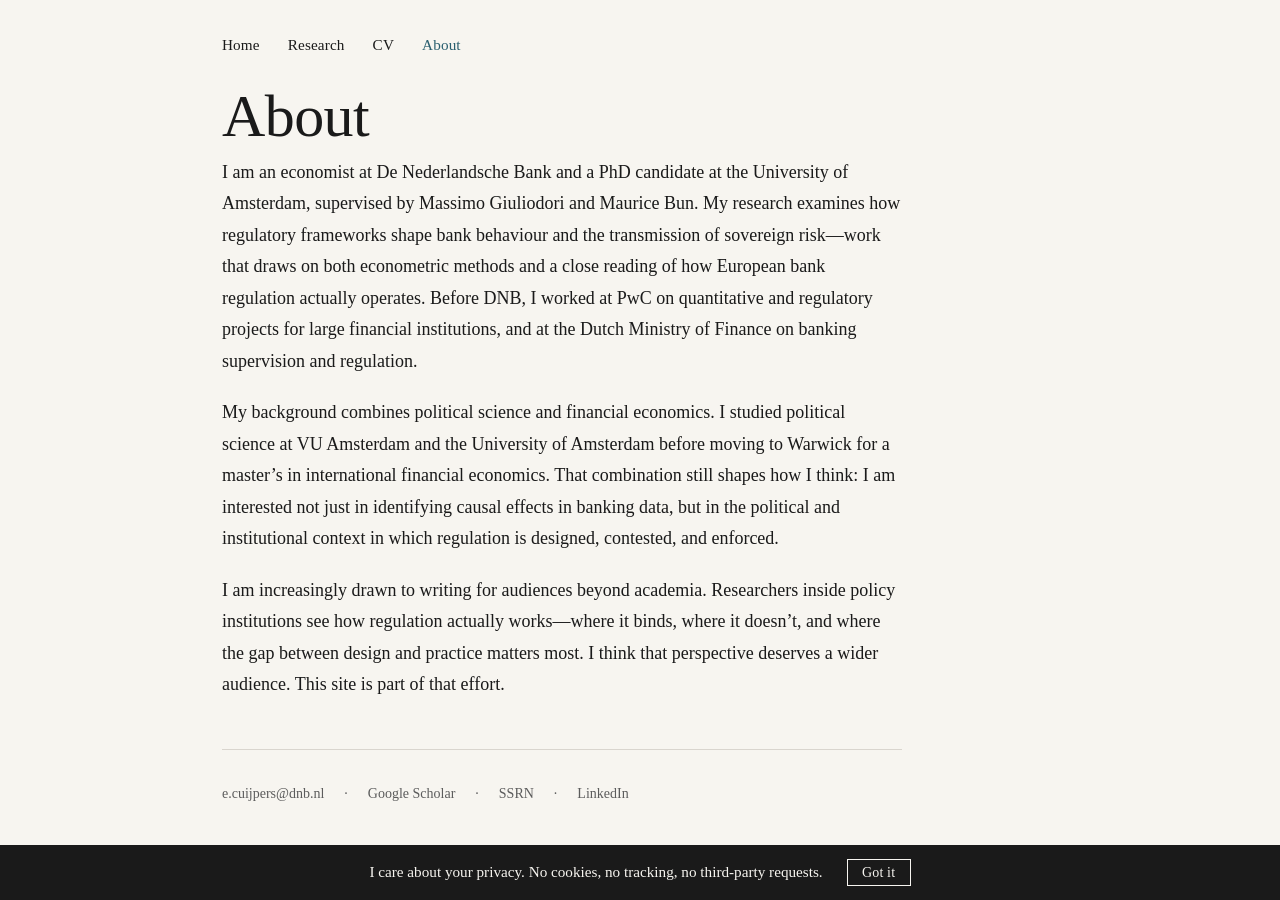
==== about.html @ 1b1d5498 "initial commit" ====
<!DOCTYPE html>
<html lang="en">
<head>
  <meta charset="UTF-8">
  <meta name="viewport" content="width=device-width, initial-scale=1.0">
  <title>About — Eric Cuijpers</title>
  <meta name="description" content="About Eric Cuijpers. Economist at De Nederlandsche Bank researching how regulatory frameworks shape bank behaviour and the transmission of sovereign risk.">
  <meta name="author" content="Eric Cuijpers">
  <link rel="canonical" href="https://ericcuijpers.com/about.html">
  <meta property="og:title" content="About — Eric Cuijpers">
  <meta property="og:description" content="Economist at De Nederlandsche Bank. Research on bank regulation and sovereign risk. Background in political science and financial economics.">
  <meta property="og:type" content="website">
  <meta property="og:url" content="https://ericcuijpers.com/about.html">
  <meta property="og:image" content="https://ericcuijpers.com/images/eric_cuijpers_v4.jpg">
  <link rel="icon" href="favicon.svg" type="image/svg+xml">
  <link rel="stylesheet" href="style.css">
</head>
<body>

  <div class="outer-container">
    <nav>
      <a href="index.html">Home</a>
      <a href="research.html">Research</a>
      <a href="cv.html">CV</a>
      <a href="about.html" class="nav-active">About</a>
    </nav>
  </div>

  <main class="outer-container">
    <div class="content">

      <h1>About</h1>

      <p>I am an economist at De Nederlandsche Bank and a PhD candidate at the University of Amsterdam, supervised by Massimo Giuliodori and Maurice Bun. My research examines how regulatory frameworks shape bank behaviour and the transmission of sovereign risk—work that draws on both econometric methods and a close reading of how European bank regulation actually operates. Before DNB, I worked at PwC on quantitative and regulatory projects for large financial institutions, and at the Dutch Ministry of Finance on banking supervision and regulation.</p>

      <p>My background combines political science and financial economics. I studied political science at VU Amsterdam and the University of Amsterdam before moving to Warwick for a master’s in international financial economics. That combination still shapes how I think: I am interested not just in identifying causal effects in banking data, but in the political and institutional context in which regulation is designed, contested, and enforced.</p>

      <p>I am increasingly drawn to writing for audiences beyond academia. Researchers inside policy institutions see how regulation actually works—where it binds, where it doesn’t, and where the gap between design and practice matters most. I think that perspective deserves a wider audience. This site is part of that effort.</p>

    </div>
  </main>

  <div class="outer-container">
    <footer>
      <a href="&#109;&#97;&#105;&#108;&#116;&#111;&#58;e.cuijpers&#64;dnb&#46;nl">e.cuijpers&#64;dnb&#46;nl</a>
      <span>·</span>
      <a href="https://scholar.google.com/citations?user=IjH0WNsAAAAJ&hl=en">Google Scholar</a>
      <span>·</span>
      <a href="https://papers.ssrn.com/sol3/cf_dev/AbsByAuth.cfm?per_id=4034955">SSRN</a>
      <span>·</span>
      <a href="https://www.linkedin.com/in/eric-cuijpers-68652515/">LinkedIn</a>
    </footer>
  </div>

  <div class="privacy-bar" id="privacy-bar">
    <p>I care about your privacy. No cookies, no tracking, no third-party requests.</p>
    <button id="privacy-dismiss">Got it</button>
  </div>
  <script>
    (function() {
      var bar = document.getElementById('privacy-bar');
      if (localStorage.getItem('privacy-noted')) { bar.classList.add('hidden'); return; }
      document.getElementById('privacy-dismiss').addEventListener('click', function() {
        bar.classList.add('hidden');
        localStorage.setItem('privacy-noted', '1');
      });
    })();
  </script>

</body>
</html>
---- style.css ----
/* =========================================
   FONT LOADING
   ========================================= */

@font-face {
  font-family: 'Cormorant Garamond';
  src: url('/assets/fonts/CormorantGaramond-Regular.woff2') format('woff2');
  font-weight: 400;
  font-style: normal;
  font-display: swap;
}

@font-face {
  font-family: 'Source Serif 4';
  src: url('/assets/fonts/SourceSerif4-Regular.woff2') format('woff2');
  font-weight: 400;
  font-style: normal;
  font-display: swap;
}

@font-face {
  font-family: 'Source Serif 4';
  src: url('/assets/fonts/SourceSerif4-Medium.woff2') format('woff2');
  font-weight: 500;
  font-style: normal;
  font-display: swap;
}

/* =========================================
   CSS CUSTOM PROPERTIES
   ========================================= */

:root {
  --color-bg: #F7F5F0;
  --color-text: #1A1A1A;
  --color-accent: #2A5F6F;
  --color-muted: #5C5C5C;
  --color-rule: #D9D5CE;

  --font-display: 'Cormorant Garamond', Georgia, serif;
  --font-body: 'Source Serif 4', Georgia, serif;

  --size-base: 1.125rem;
  --size-small: 0.95rem;
  --size-xs: 0.875rem;
  --line-height-body: 1.75;

  --max-width-text: 680px;
  --max-width-outer: 900px;
  --space-section: 3rem;
  --space-item: 1.5rem;
}

/* =========================================
   GLOBAL RESET & BASE
   ========================================= */

* {
  box-sizing: border-box;
}

body {
  background-color: var(--color-bg);
  color: var(--color-text);
  font-family: var(--font-body);
  font-size: var(--size-base);
  line-height: var(--line-height-body);
  margin: 0;
  padding: 0;
}

/* =========================================
   LAYOUT
   ========================================= */

.outer-container {
  max-width: var(--max-width-outer);
  margin: 0 auto;
  padding: 0 2rem;
}

.content {
  max-width: var(--max-width-text);
}

/* =========================================
   NAVIGATION
   ========================================= */

nav {
  max-width: var(--max-width-text);
  padding: 2rem 0 1.5rem;
  display: flex;
  gap: 1.75rem;
  font-family: var(--font-body);
  font-size: var(--size-small);
  letter-spacing: 0.01em;
}

nav a {
  color: var(--color-text);
  text-decoration: none;
}

nav a:hover {
  color: var(--color-accent);
}

nav a.nav-active {
  color: var(--color-accent);
}

/* =========================================
   TYPOGRAPHY
   ========================================= */

h1 {
  font-family: var(--font-display);
  font-size: 3.75rem;
  font-weight: 400;
  line-height: 1.1;
  margin: 0 0 0.5rem 0;
  letter-spacing: -0.01em;
}

h2 {
  font-family: var(--font-display);
  font-size: 1.65rem;
  font-weight: 400;
  margin: var(--space-section) 0 1rem 0;
  letter-spacing: 0em;
}

h3 {
  font-family: var(--font-body);
  font-size: var(--size-base);
  font-weight: 500;
  margin: 0 0 0.25rem 0;
}

p {
  margin: 0 0 1.25rem 0;
}

a {
  color: var(--color-accent);
  text-decoration: none;
}

a:hover {
  text-decoration: underline;
}

.muted {
  color: var(--color-muted);
  font-size: var(--size-small);
}

.affiliation {
  color: var(--color-muted);
  font-size: var(--size-small);
  margin: 0 0 0.5rem 0;
  letter-spacing: 0.02em;
}

.tagline {
  color: var(--color-text);
  font-size: 1.1rem;
  margin: 0 0 1.75rem 0;
  font-style: normal;
}

hr {
  border: none;
  border-top: 1px solid var(--color-rule);
  margin: var(--space-section) 0;
}

/* =========================================
   LISTS
   ========================================= */

ul.item-list {
  list-style: none;
  padding: 0;
  margin: 0;
}

ul.item-list li {
  margin-bottom: var(--space-item);
  padding-bottom: var(--space-item);
  border-bottom: 1px solid var(--color-rule);
}

ul.item-list li:last-child {
  border-bottom: none;
}

.item-title {
  font-family: var(--font-body);
  font-weight: 500;
  font-size: var(--size-base);
  color: var(--color-text);
  display: block;
  margin-bottom: 0.2rem;
}

.item-title a {
  color: var(--color-text);
  text-decoration: none;
}

.item-title a:hover {
  color: var(--color-accent);
}

.item-meta {
  color: var(--color-muted);
  font-size: var(--size-small);
  display: block;
  margin-bottom: 0.15rem;
}

.item-description {
  color: var(--color-text);
  font-size: var(--size-small);
  display: block;
  margin-top: 0.25rem;
}

.item-action {
  display: inline-block;
  margin-top: 0.6rem;
  font-size: var(--size-small);
  color: var(--color-accent);
  text-decoration: none;
  font-weight: 500;
}

.item-action:hover {
  text-decoration: underline;
}

/* =========================================
   HOMEPAGE INTRO BLOCK
   ========================================= */

.intro-block {
  display: flex;
  justify-content: space-between;
  align-items: flex-start;
  gap: 2rem;
  margin-bottom: 2rem;
}

.intro-text {
  flex: 1;
}

.intro-photo {
  width: 200px;
  flex-shrink: 0;
}

.intro-photo img {
  width: 100%;
  display: block;
}

/* =========================================
   CV ENTRIES
   ========================================= */

.cv-entry {
  margin-bottom: 1.25rem;
}

.cv-entry:last-child {
  margin-bottom: 0;
}

.cv-entry .item-description {
  margin: 0;
}

/* =========================================
   FOOTER
   ========================================= */

footer {
  max-width: var(--max-width-text);
  margin-top: var(--space-section);
  padding: 2rem 0;
  border-top: 1px solid var(--color-rule);
  font-size: var(--size-xs);
  color: var(--color-muted);
  display: flex;
  gap: 1.25rem;
  flex-wrap: wrap;
}

footer a {
  color: var(--color-muted);
  text-decoration: none;
}

footer a:hover {
  color: var(--color-accent);
}

/* =========================================
   PAPER PAGES
   ========================================= */

.paper-back {
  font-size: var(--size-small);
  margin: 0 0 2rem 0;
}

.paper-back a {
  color: var(--color-muted);
}

.paper-back a:hover {
  color: var(--color-accent);
}

h1.paper-title {
  font-size: 2.25rem;
  line-height: 1.2;
  margin: 0 0 0.5rem 0;
}

.paper-meta {
  color: var(--color-muted);
  font-size: var(--size-small);
  margin: 0 0 1.25rem 0;
}

.paper-links {
  display: flex;
  gap: 1rem;
  flex-wrap: wrap;
  margin-bottom: 0.5rem;
}

.paper-links a {
  font-size: var(--size-small);
  color: var(--color-accent);
  text-decoration: none;
  padding: 0.3rem 0.75rem;
  border: 1px solid var(--color-accent);
}

.paper-links a:hover {
  background-color: var(--color-accent);
  color: var(--color-bg);
  text-decoration: none;
}

ul.highlights {
  list-style: none;
  padding: 0;
  margin: 0.35rem 0 0.35rem 0;
}

ul.highlights li {
  padding-left: 0;
  margin-bottom: 0.4rem;
  font-size: var(--size-base);
  line-height: var(--line-height-body);
}

.paper-keywords {
  color: var(--color-muted);
  font-size: var(--size-small);
  margin: 0 0 0.25rem 0;
}

/* =========================================
   PRIVACY BAR
   ========================================= */

.privacy-bar {
  position: fixed;
  bottom: 0;
  left: 0;
  right: 0;
  background-color: var(--color-text);
  color: var(--color-bg);
  font-size: var(--size-small);
  padding: 0.85rem 2rem;
  display: flex;
  justify-content: center;
  align-items: center;
  gap: 1.5rem;
  z-index: 1000;
}

.privacy-bar p {
  margin: 0;
}

.privacy-bar button {
  background: none;
  border: 1px solid var(--color-bg);
  color: var(--color-bg);
  font-family: var(--font-body);
  font-size: var(--size-xs);
  padding: 0.3rem 0.9rem;
  cursor: pointer;
  letter-spacing: 0.01em;
}

.privacy-bar button:hover {
  background-color: var(--color-bg);
  color: var(--color-text);
}

.privacy-bar.hidden {
  display: none;
}

/* =========================================
   RESPONSIVE
   ========================================= */

@media (max-width: 600px) {
  h1 {
    font-size: 2.5rem;
  }

  .outer-container {
    padding: 0 1.25rem;
  }

  .intro-block {
    flex-direction: column-reverse;
  }

  .intro-photo {
    width: 130px;
  }

  nav {
    flex-wrap: wrap;
    gap: 0.75rem;
  }

  footer {
    flex-direction: column;
    gap: 0.5rem;
  }
}
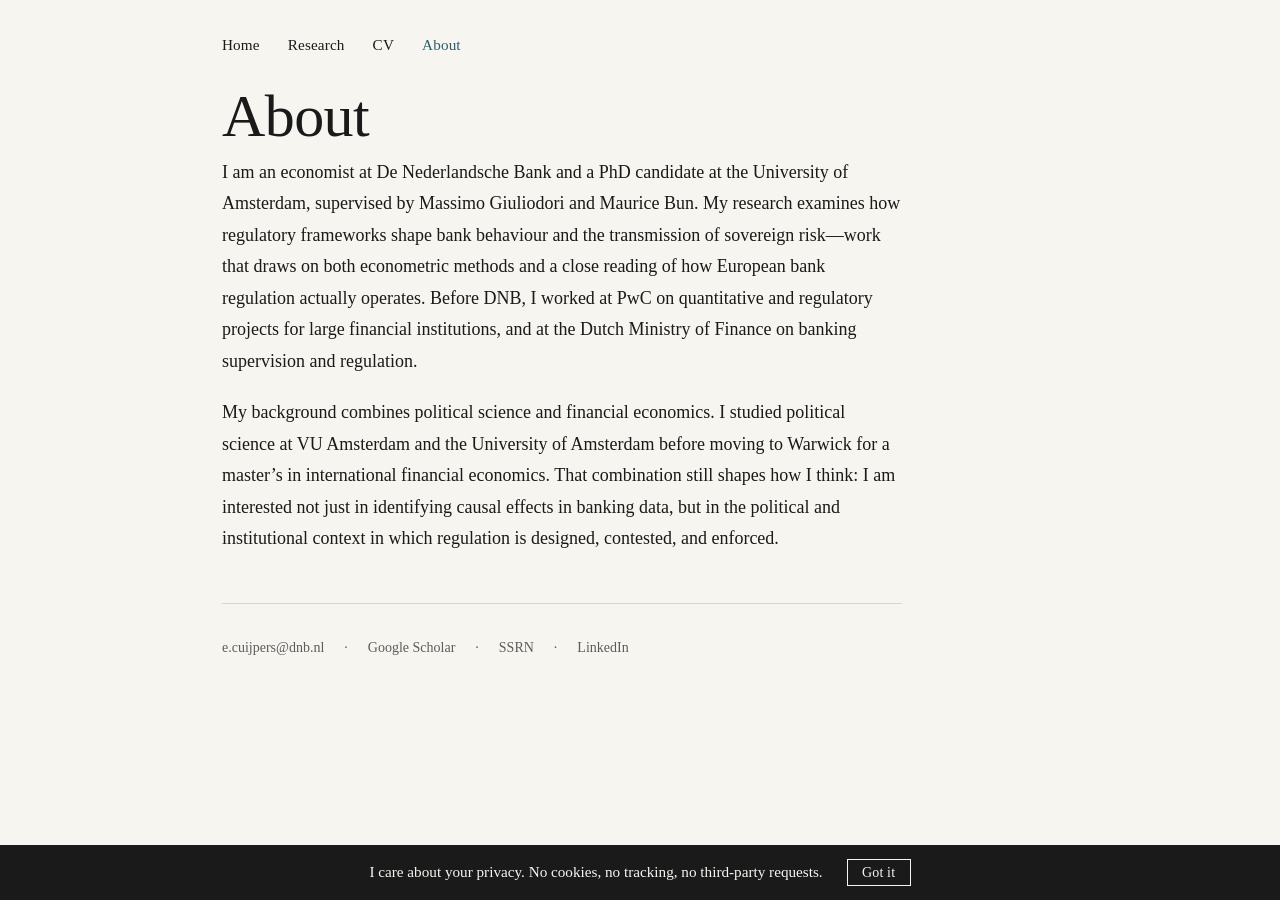
==== commit 6dea6c38: "cosmetic change for deployment" ====
--- a/about.html
+++ b/about.html
@@ -35,8 +35,6 @@
 
       <p>My background combines political science and financial economics. I studied political science at VU Amsterdam and the University of Amsterdam before moving to Warwick for a master’s in international financial economics. That combination still shapes how I think: I am interested not just in identifying causal effects in banking data, but in the political and institutional context in which regulation is designed, contested, and enforced.</p>
 
-      <p>I am increasingly drawn to writing for audiences beyond academia. Researchers inside policy institutions see how regulation actually works—where it binds, where it doesn’t, and where the gap between design and practice matters most. I think that perspective deserves a wider audience. This site is part of that effort.</p>
-
     </div>
   </main>
 
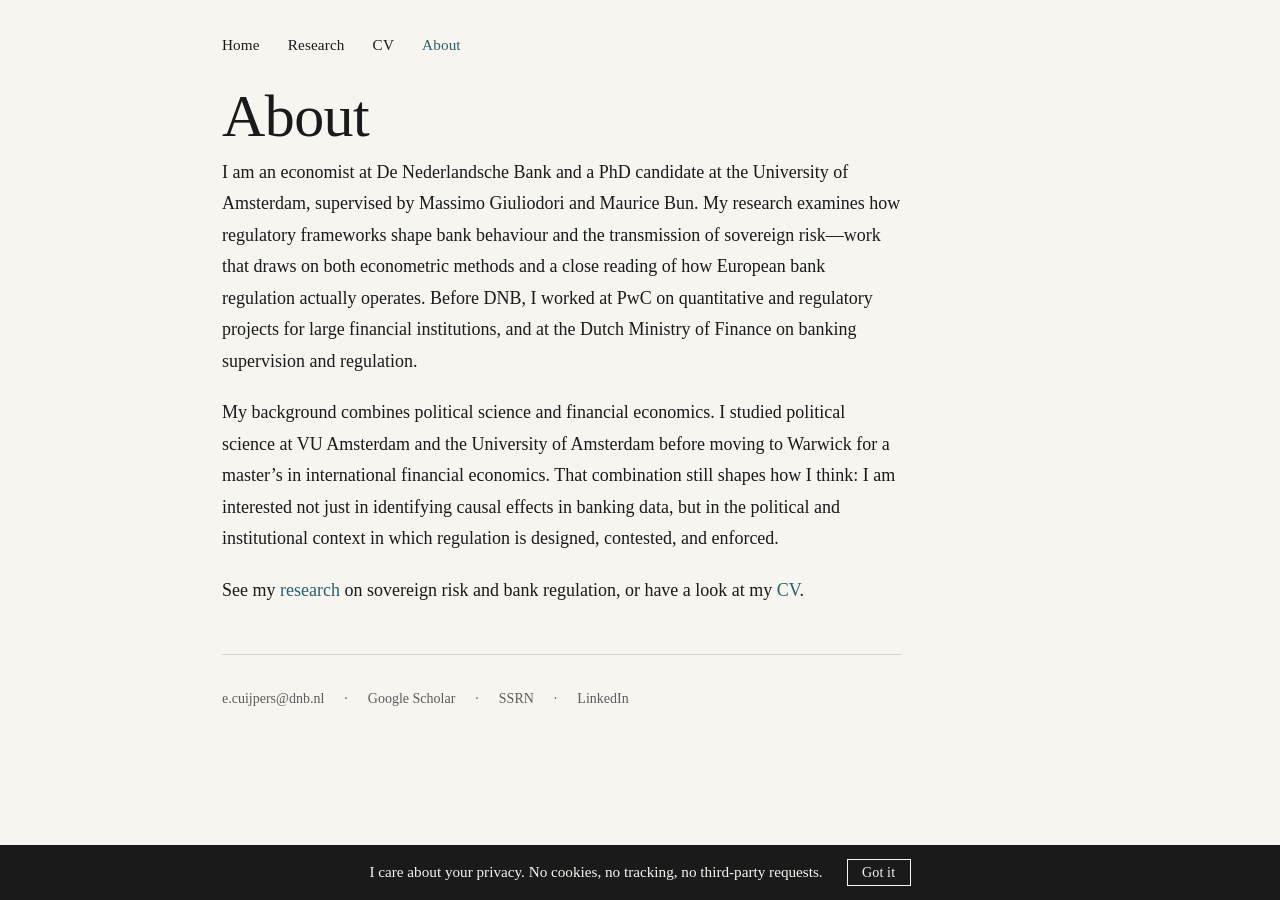
==== commit f5e70791: "updated the flow for SEO" ====
--- a/about.html
+++ b/about.html
@@ -3,7 +3,7 @@
 <head>
   <meta charset="UTF-8">
   <meta name="viewport" content="width=device-width, initial-scale=1.0">
-  <title>About — Eric Cuijpers</title>
+  <title>About — Eric Cuijpers, Economist & Researcher</title>
   <meta name="description" content="About Eric Cuijpers. Economist at De Nederlandsche Bank researching how regulatory frameworks shape bank behaviour and the transmission of sovereign risk.">
   <meta name="author" content="Eric Cuijpers">
   <link rel="canonical" href="https://ericcuijpers.com/about.html">
@@ -34,7 +34,7 @@
       <p>I am an economist at De Nederlandsche Bank and a PhD candidate at the University of Amsterdam, supervised by Massimo Giuliodori and Maurice Bun. My research examines how regulatory frameworks shape bank behaviour and the transmission of sovereign risk—work that draws on both econometric methods and a close reading of how European bank regulation actually operates. Before DNB, I worked at PwC on quantitative and regulatory projects for large financial institutions, and at the Dutch Ministry of Finance on banking supervision and regulation.</p>
 
       <p>My background combines political science and financial economics. I studied political science at VU Amsterdam and the University of Amsterdam before moving to Warwick for a master’s in international financial economics. That combination still shapes how I think: I am interested not just in identifying causal effects in banking data, but in the political and institutional context in which regulation is designed, contested, and enforced.</p>
-
+      <p>See my <a href="research.html">research</a> on sovereign risk and bank regulation, or have a look at my <a href="cv.html">CV</a>.</p>
     </div>
   </main>
 
--- a/style.css
+++ b/style.css
@@ -264,6 +264,7 @@
 
 .intro-photo img {
   width: 100%;
+  height: auto;
   display: block;
 }
 
@@ -439,7 +440,8 @@
   }
 
   .intro-photo {
-    width: 130px;
+    width: 55%;
+    margin: 0 auto;
   }
 
   nav {
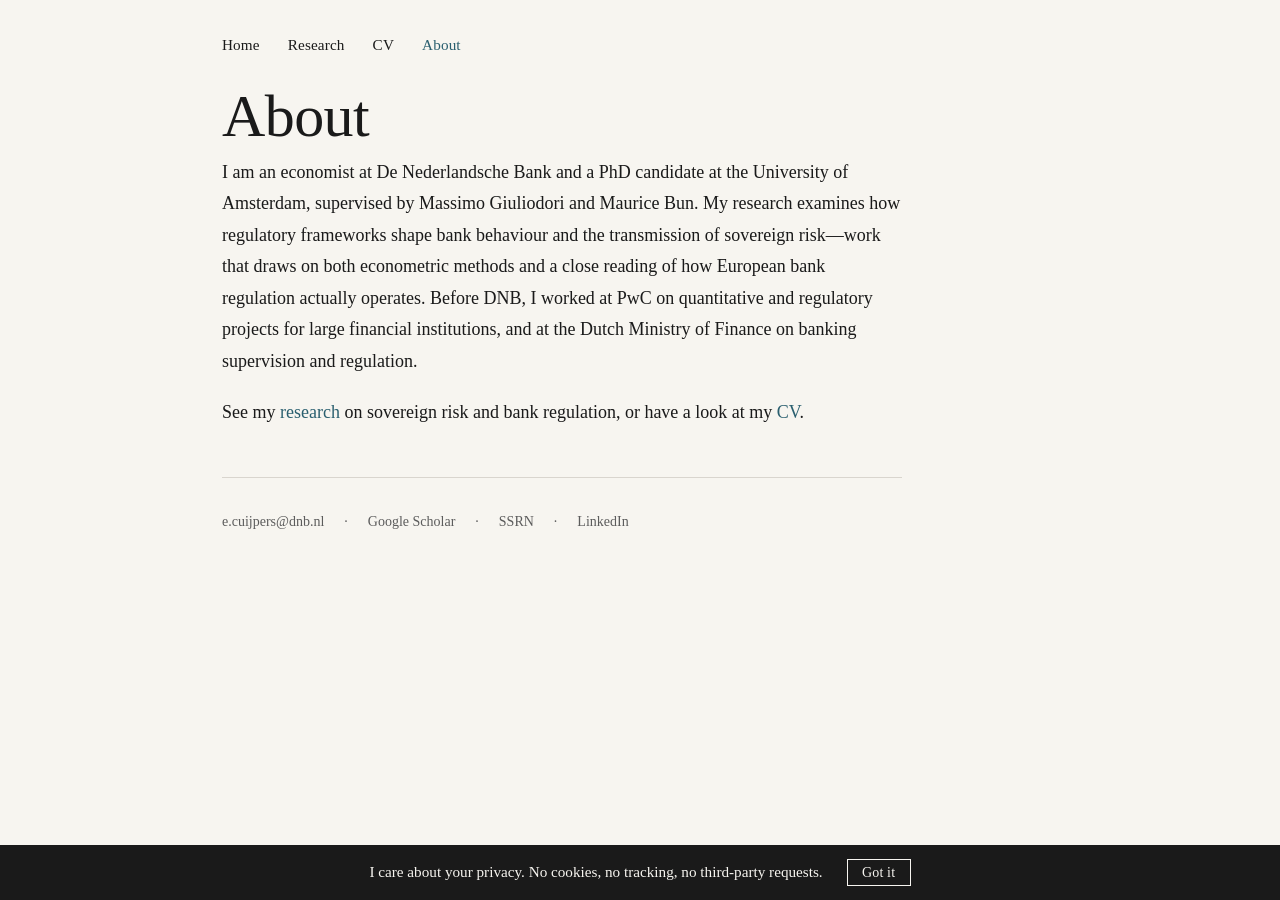
==== commit 7eb38cf2: "adjusted eba disclosure page" ====
--- a/about.html
+++ b/about.html
@@ -33,7 +33,6 @@
 
       <p>I am an economist at De Nederlandsche Bank and a PhD candidate at the University of Amsterdam, supervised by Massimo Giuliodori and Maurice Bun. My research examines how regulatory frameworks shape bank behaviour and the transmission of sovereign risk—work that draws on both econometric methods and a close reading of how European bank regulation actually operates. Before DNB, I worked at PwC on quantitative and regulatory projects for large financial institutions, and at the Dutch Ministry of Finance on banking supervision and regulation.</p>
 
-      <p>My background combines political science and financial economics. I studied political science at VU Amsterdam and the University of Amsterdam before moving to Warwick for a master’s in international financial economics. That combination still shapes how I think: I am interested not just in identifying causal effects in banking data, but in the political and institutional context in which regulation is designed, contested, and enforced.</p>
       <p>See my <a href="research.html">research</a> on sovereign risk and bank regulation, or have a look at my <a href="cv.html">CV</a>.</p>
     </div>
   </main>
